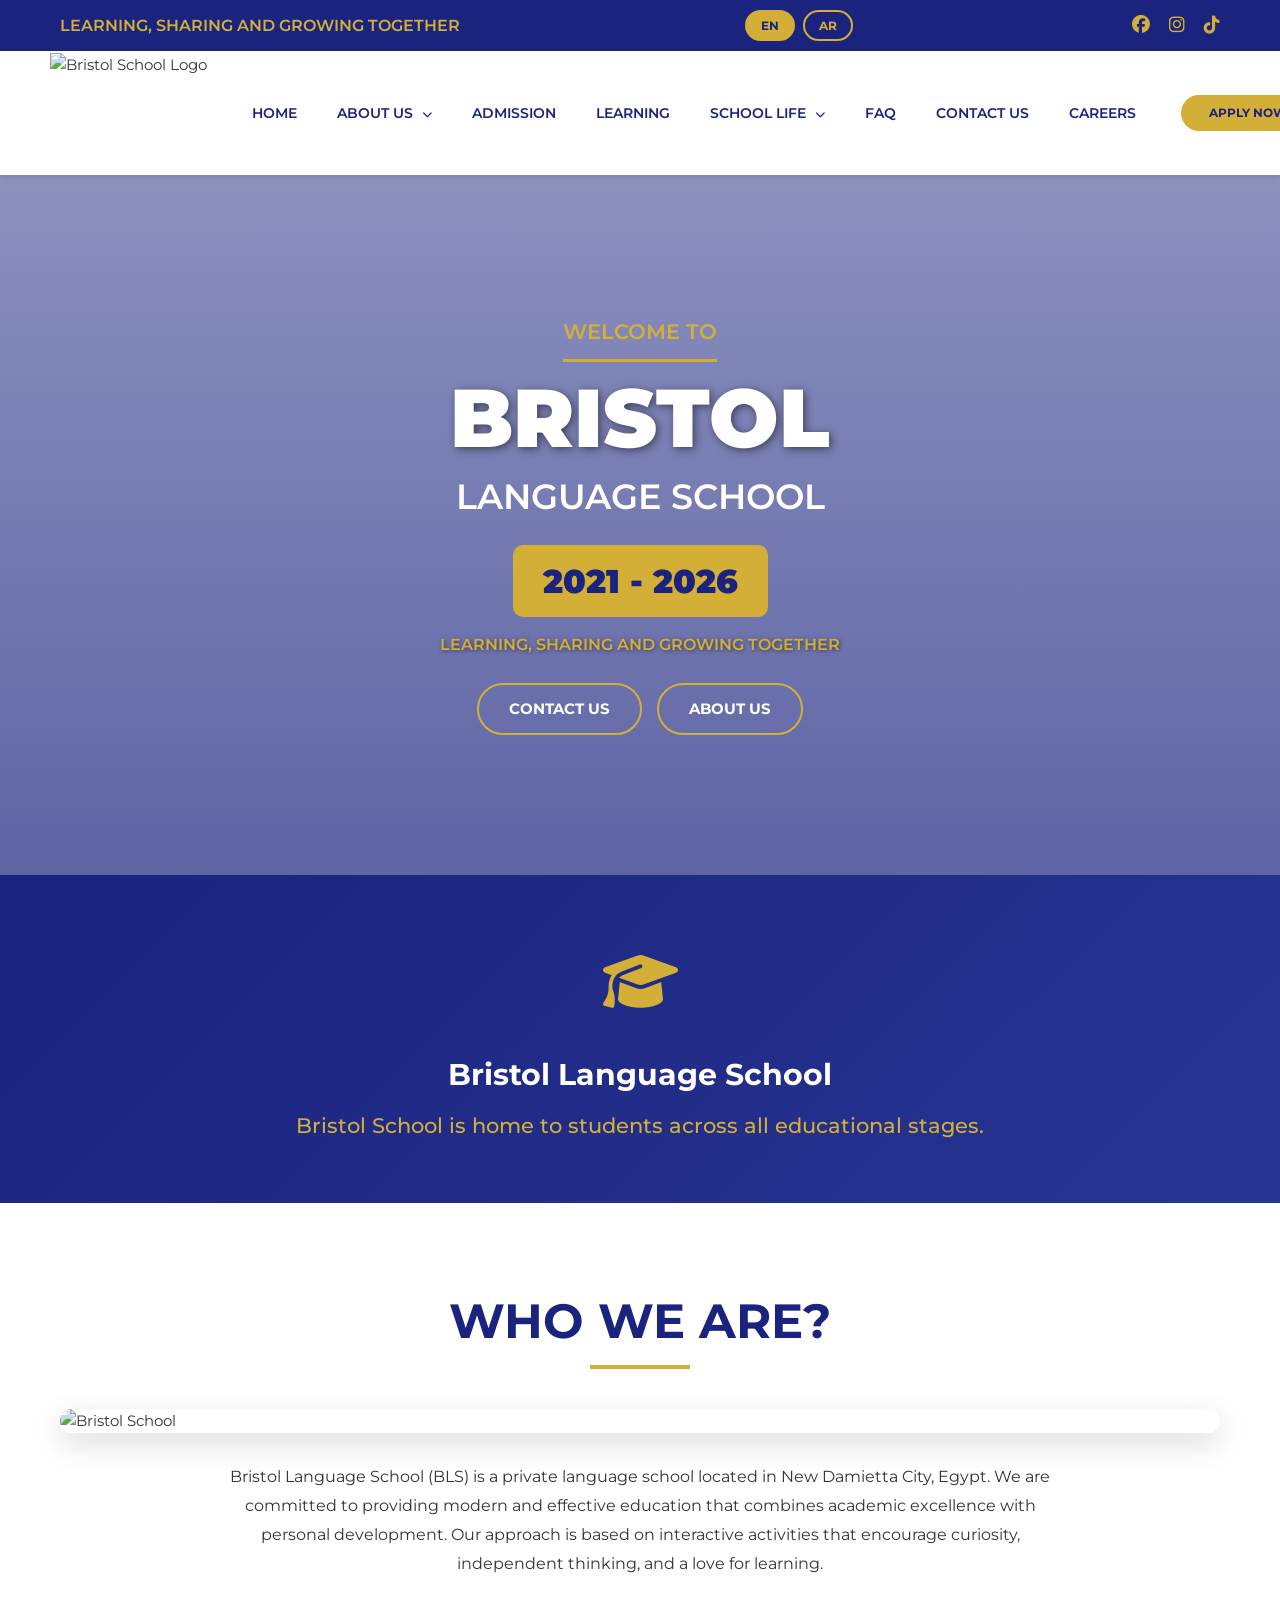
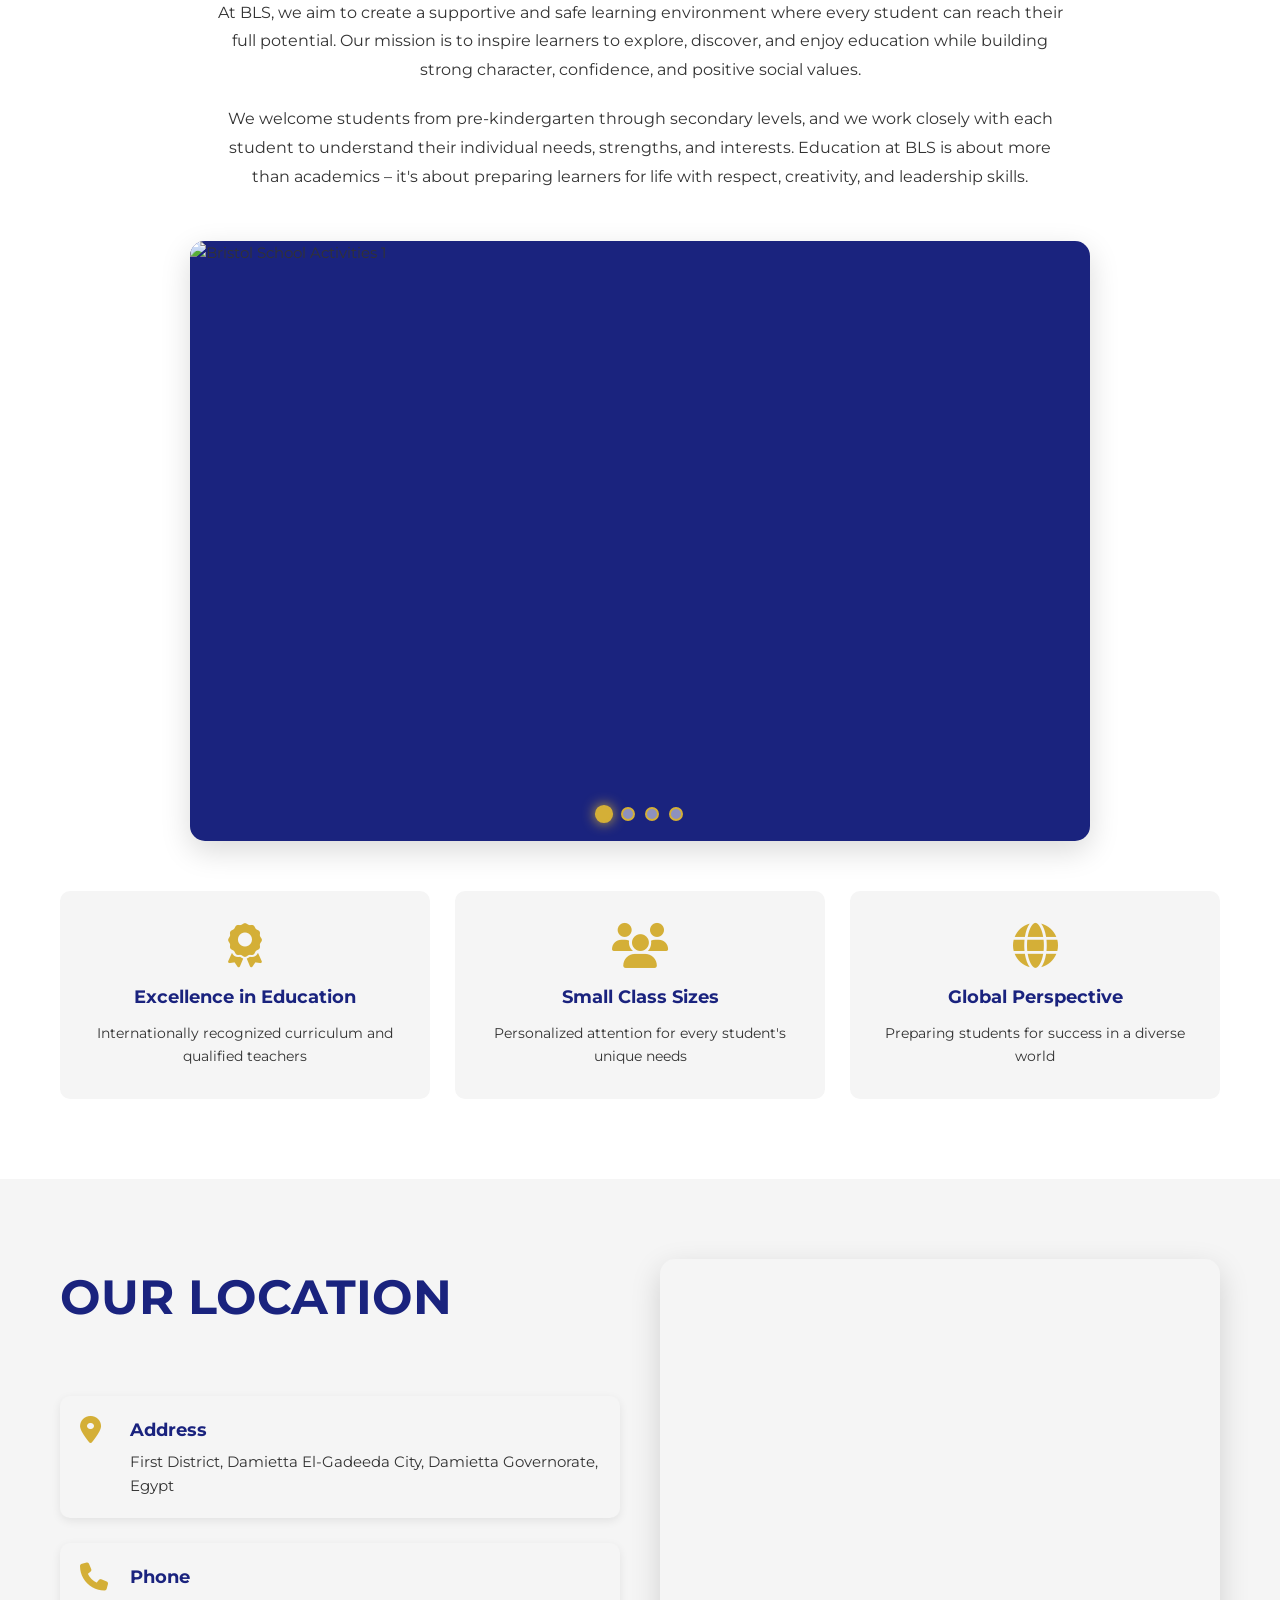
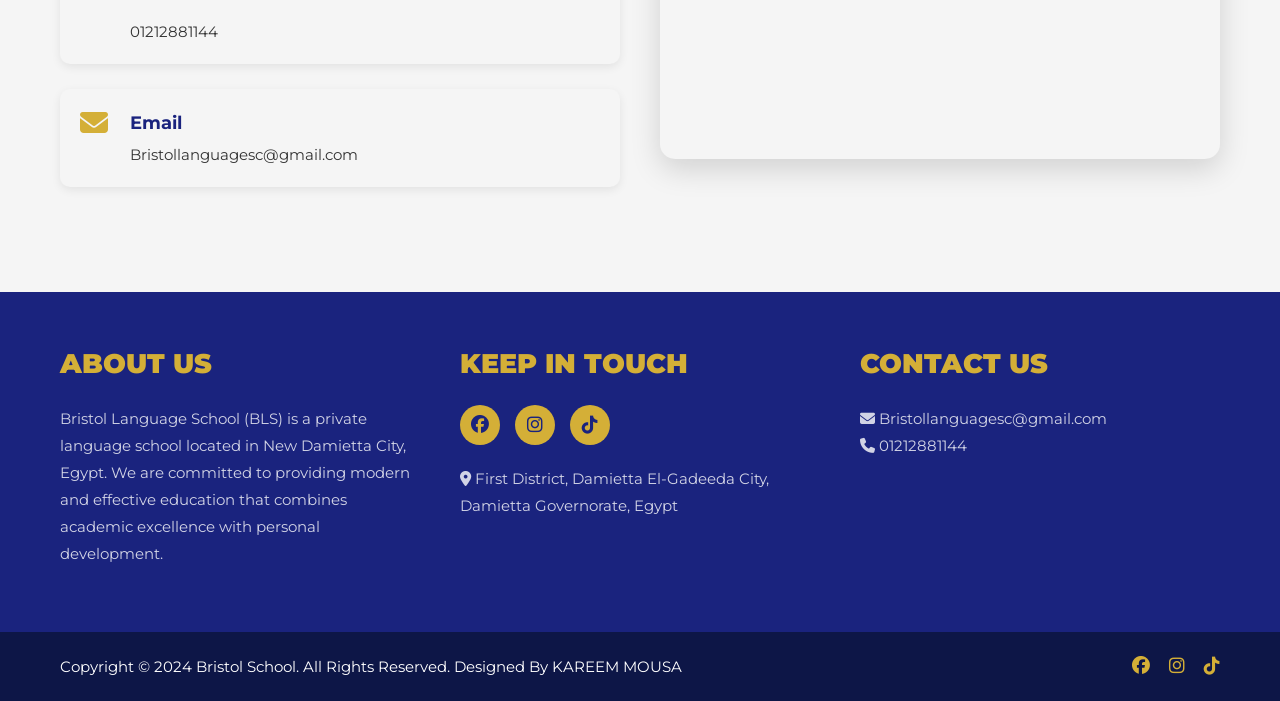
==== index.html @ 505b1758 "Add files via upload" ====
<!DOCTYPE html>
<html lang="en">
<head>
    <link rel="stylesheet" href="rtl_styles.css">
    <meta charset="UTF-8">
    <meta name="viewport" content="width=device-width, initial-scale=1.0">
    <title>Bristol Language School</title>
    <link rel="icon" type="image/png" href="MY DATA/craiyon_045154_image.png">
    <link rel="preconnect" href="https://fonts.googleapis.com">
    <link href="https://fonts.googleapis.com/css2?family=Montserrat:wght@400;600;700;900&display=swap" rel="stylesheet">
    <link rel="stylesheet" href="https://cdnjs.cloudflare.com/ajax/libs/font-awesome/6.4.0/css/all.min.css">
    <link rel="stylesheet" href="style.css">
</head>
<body>

<div class="top-bar">
    <div class="container">
        <div class="slogan" data-translate="topBar.slogan">Learning, Sharing and Growing Together</div>
        <div class="lang-switcher">
            <button class="lang-btn active" data-lang="en">EN</button>
            <button class="lang-btn" data-lang="ar">AR</button>
        </div>
        <div class="social-links">
            <a href="https://www.facebook.com/share/1DAwFXqKfG/?mibextid=wwXIfr" target="_blank"><i class="fab fa-facebook"></i></a>
            <a href="#" target="_blank"><i class="fab fa-instagram"></i></a>
            <a href="https://www.tiktok.com/@bristol.schools?is_from_webapp=1&sender_device=pc" target="_blank"><i class="fab fa-tiktok"></i></a>
        </div>
    </div>
</div>

<header class="header">
    <div class="container">
        <div class="logo">
            <img src="MY DATA/craiyon_045154_image.png" alt="Bristol School Logo">
        </div>
        <nav class="main-menu">
            <ul>
                <li><a href="index.html" data-translate="nav.home">Home</a></li>
                <li class="dropdown">
                    <a href="about.html"><span data-translate="nav.about">About Us</span> <i class="fas fa-chevron-down"></i></a>
                    <ul class="dropdown-menu">
                        <li><a href="about.html#who-we-are" data-translate="nav.whoWeAre">Who We Are</a></li>
                        <li><a href="about.html" data-translate="nav.moreAbout">More About</a></li>
                    </ul>
                </li>
                <li><a href="admission.html" data-translate="nav.admission">Admission</a></li>
                <li><a href="learning.html" data-translate="nav.learning">Learning</a></li>
                <li class="dropdown">
                    <a href="#"><span data-translate="nav.schoolLife">School Life</span> <i class="fas fa-chevron-down"></i></a>
                    <ul class="dropdown-menu">
                        <li><a href="gallery.html" data-translate="nav.gallery">Gallery</a></li>
                    </ul>
                </li>
                <li><a href="faq.html" data-translate="nav.faq">FAQ</a></li>
                <li><a href="contact.html" data-translate="nav.contact">Contact Us</a></li>
                <li><a href="careers.html" data-translate="nav.careers">Careers</a></li>
            </ul>
            <a href="admission.html" class="btn-apply mobile-only" data-translate="nav.applyNow">APPLY NOW</a>
        </nav>
        <a href="admission.html" class="btn-apply desktop-only" data-translate="nav.applyNow">APPLY NOW</a>
        <button class="mobile-menu-toggle">
            <i class="fas fa-bars"></i>
        </button>
    </div>
</header>

<section class="hero-slider">
    <div class="slide active video-slide">
        <video id="heroVideo" muted loop playsinline class="hero-video" poster="MY DATA/slide 1.jpg">
            <source src="MY DATA/BLS PROMO.mp4" type="video/mp4">
        </video>
        <div class="video-overlay"></div>
        <div class="slide-content">
            <div class="center-text">
                <h2 data-translate="hero.welcomeTo">WELCOME TO</h2>
                <h1 data-translate="hero.bristol">BRISTOL</h1>
                <h3 data-translate="hero.languageSchool">LANGUAGE SCHOOL</h3>
                <p class="year" data-translate="hero.year">2021 - 2026</p>
                <p class="subtitle" data-translate="hero.subtitle">LEARNING, SHARING AND GROWING TOGETHER</p>
                <div class="slide-buttons">
                    <a href="contact.html" class="btn-secondary" data-translate="hero.contactUs">CONTACT US</a>
                    <a href="about.html" class="btn-secondary" data-translate="hero.aboutUs">ABOUT US</a>
                </div>
            </div>
        </div>
    </div>
</section>

<section class="about-intro scroll-animate">
    <div class="container">
        <div class="icon scroll-animate" data-delay="0.1">
            <i class="fas fa-graduation-cap"></i>
        </div>
        <h2 class="scroll-animate" data-delay="0.2" data-translate="aboutIntro.title">Bristol Language School</h2>
        <h4 class="scroll-animate" data-delay="0.3" data-translate="aboutIntro.subtitle">Bristol School is home to students across all educational stages.</h4>
    </div>
</section>

<section id="who-we-are" class="info-section" style="scroll-margin-top: 100px;">
    <div class="container">
        <h2 class="section-title scroll-animate" data-translate="whoWeAre.title">WHO WE ARE?</h2>
        
        <div class="who-static-image scroll-animate" data-delay="0.1">
            <img src="MY DATA/Screenshot 2026-01-17 063810.png" alt="Bristol School">
        </div>
        
        <div class="who-content scroll-animate" data-delay="0.2">
            <p class="scroll-animate" data-delay="0.3" data-translate="whoWeAre.paragraph1">
                Bristol Language School (BLS) is a private language school located in New Damietta City, Egypt. We are committed to providing modern and effective education that combines academic excellence with personal development. Our approach is based on interactive activities that encourage curiosity, independent thinking, and a love for learning.
            </p>
            
            <p class="scroll-animate" data-delay="0.4" data-translate="whoWeAre.paragraph2">
                At BLS, we aim to create a supportive and safe learning environment where every student can reach their full potential. Our mission is to inspire learners to explore, discover, and enjoy education while building strong character, confidence, and positive social values.
            </p>
            
            <p class="scroll-animate" data-delay="0.5" data-translate="whoWeAre.paragraph3">
                We welcome students from pre-kindergarten through secondary levels, and we work closely with each student to understand their individual needs, strengths, and interests. Education at BLS is about more than academics – it's about preparing learners for life with respect, creativity, and leadership skills.
            </p>
        </div>
        
        <div class="who-slider scroll-animate" data-delay="0.6">
            <div class="who-slider-wrapper">
                <div class="who-slide active">
                    <img src="MY DATA/slide 1.jpg" alt="Bristol School Activities 1">
                </div>
                <div class="who-slide">
                    <img src="MY DATA/slide 2.jpg" alt="Bristol School Activities 2">
                </div>
                <div class="who-slide">
                    <img src="MY DATA/slide 3.jpg" alt="Bristol School Activities 3">
                </div>
                <div class="who-slide">
                    <img src="MY DATA/slide 4.jpg" alt="Bristol School Activities 4">
                </div>
            </div>
            
            <div class="who-slider-dots">
                <span class="who-dot active"></span>
                <span class="who-dot"></span>
                <span class="who-dot"></span>
                <span class="who-dot"></span>
            </div>
        </div>
        
        <div class="who-features scroll-animate" data-delay="0.7">
            <div class="feature-item">
                <i class="fas fa-award"></i>
                <h4 data-translate="whoWeAre.feature1Title">Excellence in Education</h4>
                <p data-translate="whoWeAre.feature1Text">Internationally recognized curriculum and qualified teachers</p>
            </div>
            
            <div class="feature-item">
                <i class="fas fa-users"></i>
                <h4 data-translate="whoWeAre.feature2Title">Small Class Sizes</h4>
                <p data-translate="whoWeAre.feature2Text">Personalized attention for every student's unique needs</p>
            </div>
            
            <div class="feature-item">
                <i class="fas fa-globe"></i>
                <h4 data-translate="whoWeAre.feature3Title">Global Perspective</h4>
                <p data-translate="whoWeAre.feature3Text">Preparing students for success in a diverse world</p>
            </div>
        </div>
    </div>
</section>

<section id="location" class="info-section location-section">
    <div class="container">
        <div class="info-content reverse">
            <div class="info-text scroll-animate">
                <h2 data-translate="location.title">OUR LOCATION</h2>
                <div class="location-details scroll-animate" data-delay="0.2">
                    <div class="location-item">
                        <i class="fas fa-map-marker-alt"></i>
                        <div>
                            <h4 data-translate="location.addressTitle">Address</h4>
                            <p data-translate="location.address">First District, Damietta El-Gadeeda City, Damietta Governorate, Egypt</p>
                        </div>
                    </div>
                    <div class="location-item scroll-animate" data-delay="0.3">
                        <i class="fas fa-phone"></i>
                        <div>
                            <h4 data-translate="location.phoneTitle">Phone</h4>
                            <p><br><span data-translate="location.phone">01212881144</span></p>
                        </div>
                    </div>
                    <div class="location-item scroll-animate" data-delay="0.4">
                        <i class="fas fa-envelope"></i>
                        <div>
                            <h4 data-translate="location.emailTitle">Email</h4>
                            <p data-translate="location.email">Bristollanguagesc@gmail.com</p>
                        </div>
                    </div>
                </div>
            </div>
            <div class="map-container scroll-animate" data-delay="0.2">
                <iframe 
                    src="https://www.google.com/maps/embed?pb=!1m18!1m12!1m3!1d1653.7174971897933!2d31.67949469606075!3d31.432024218041263!2m3!1f0!2f0!3f0!3m2!1i1024!2i768!4f13.1!3m3!1m2!1s0x14f9e3a1984d339f%3A0x6a761fa4770bb7f7!2z2KfZhNit2Ykg2KfZhNin2YjZhCwgRGFtaWV0dGEgRWwtR2FkZWVkYSBDaXR5LCBEYW1pZXR0YSBHb3Zlcm5vcmF0ZQ!5e0!3m2!1sen!2seg!4v1768697957029!5m2!1sen!2seg"
                    width="100%" 
                    height="100%" 
                    style="border:0;" 
                    allowfullscreen="" 
                    loading="lazy" 
                    referrerpolicy="no-referrer-when-downgrade">
                </iframe>
            </div>
        </div>
    </div>
</section>

<footer class="footer scroll-animate">
    <div class="footer-widgets">
        <div class="container">
            <div class="footer-col">
                <h4 data-translate="footer.aboutTitle">ABOUT US</h4>
                <p data-translate="footer.aboutText">Bristol Language School (BLS) is a private language school located in New Damietta City, Egypt. We are committed to providing modern and effective education that combines academic excellence with personal development.</p>
            </div>
            
            <div class="footer-col scroll-animate" data-delay="0.2">
                <h4 data-translate="footer.keepInTouch">KEEP IN TOUCH</h4>
                <div class="social-icons">
                    <a href="https://www.facebook.com/share/1DAwFXqKfG/?mibextid=wwXIfr"><i class="fab fa-facebook"></i></a>
                    <a href="#"><i class="fab fa-instagram"></i></a>
                    <a href="https://www.tiktok.com/@bristol.schools?is_from_webapp=1&sender_device=pc"><i class="fab fa-tiktok"></i></a>
                </div>
                <p class="address">
                    <i class="fas fa-map-marker-alt"></i>
                    First District, Damietta El-Gadeeda City, Damietta Governorate, Egypt
                </p>
            </div>
            
            <div class="footer-col scroll-animate" data-delay="0.3">
                <h4 data-translate="footer.contactTitle">CONTACT US</h4>
                <p>
                    <i class="fas fa-envelope"></i> Bristollanguagesc@gmail.com<br>
                    <i class="fas fa-phone"></i> 01212881144
                </p>
            </div>
        </div>
    </div>
    
    <div class="footer-bottom">
        <div class="container">
            <p data-translate="footer.copyright">Copyright © 2024 Bristol School. All Rights Reserved. Designed By KAREEM MOUSA</p>
            <div class="footer-social">
                <a href="https://www.facebook.com/share/1DAwFXqKfG/?mibextid=wwXIfr"><i class="fab fa-facebook"></i></a>
                <a href="#"><i class="fab fa-instagram"></i></a>
                <a href="https://www.tiktok.com/@bristol.schools?is_from_webapp=1&sender_device=pc"><i class="fab fa-tiktok"></i></a>
            </div>
        </div>
    </div>
</footer>

<a href="#" class="back-to-top">
    <i class="fas fa-chevron-up"></i>
</a>

<div class="menu-overlay"></div>

<script src="script.js"></script>
<script src="translations_file.js"></script>
<script src="language_switcher.js"></script>
</body>
</html>
---- rtl_styles.css ----
/* rtl-styles.css - دعم اللغة العربية (RTL) */

/* ====================================
   Language Switcher Button
   ==================================== */
.lang-switcher {
    display: flex;
    gap: 8px;
    align-items: center;
    margin-left: 20px;
}

.lang-btn {
    background-color: transparent;
    border: 2px solid var(--secondary-color);
    color: var(--secondary-color);
    padding: 6px 14px;
    border-radius: 20px;
    font-weight: 700;
    font-size: 12px;
    cursor: pointer;
    transition: all 0.3s;
    text-transform: uppercase;
    font-family: var(--main-font);
}

.lang-btn:hover {
    background-color: var(--secondary-color);
    color: var(--primary-color);
}

.lang-btn.active {
    background-color: var(--secondary-color);
    color: var(--primary-color);
}

/* ====================================
   RTL General Styles
   ==================================== */
body.rtl {
    direction: rtl;
    text-align: right;
}

/* RTL - Hero Section */
body.rtl .hero-slider .center-text {
    text-align: center;
}

body.rtl .hero-slider h1,
body.rtl .hero-slider h2,
body.rtl .hero-slider h3 {
    text-align: center;
}

body.rtl .hero-slider .subtitle,
body.rtl .hero-slider .year {
    text-align: center;
}

/* RTL - Page Headers */
body.rtl .page-header {
    text-align: center;
}

body.rtl .page-header h1,
body.rtl .page-header p {
    text-align: center;
}

/* RTL - Intro Sections */
body.rtl .intro-section {
    text-align: center;
}

body.rtl .intro-text {
    text-align: center;
}

/* RTL - Header & Navigation */
body.rtl .header .container {
    flex-direction: row-reverse;
}

/* القائمة تبدأ من اليمين بدون عكس الترتيب */
body.rtl .main-menu ul,
body.rtl .nav-menu,
body.rtl ul.nav-menu,
body.rtl .main-menu > ul {
    /* إلغاء العكس - القائمة تبقى بنفس الترتيب */
    flex-direction: row;
}

body.rtl .main-menu {
    direction: rtl;
    /* محاذاة النص لليمين */
    text-align: right;
}

body.rtl .social-links a {
    margin-left: 0;
    margin-right: 15px;
}

body.rtl .dropdown-menu {
    left: auto;
    right: 0;
}

body.rtl .dropdown-menu a {
    text-align: right;
    padding-right: 20px;
    padding-left: 12px;
}

body.rtl .dropdown-menu a:hover {
    padding-right: 25px;
    padding-left: 12px;
}

body.rtl .dropdown > a i {
    margin-left: 5px;
    margin-right: 0;
}

body.rtl .lang-switcher {
    margin-left: 0;
    margin-right: 20px;
}

/* RTL - Top Bar */
body.rtl .top-bar .container {
    flex-direction: row-reverse;
}

/* ترتيب عناصر Top Bar في العربي */
body.rtl .top-bar .social-links {
    order: 1;
}

body.rtl .top-bar .slogan {
    order: 2;
}

body.rtl .top-bar .lang-switcher {
    order: 3;
}

/* RTL - Footer */
body.rtl .footer-widgets .container {
    direction: rtl;
}

body.rtl .footer-col {
    text-align: right;
}

body.rtl .footer-col h4 {
    text-align: right;
}

body.rtl .footer-col p {
    text-align: right;
}

body.rtl .footer-col .address {
    text-align: right;
}

body.rtl .footer-col p i {
    margin-right: 0;
    margin-left: 10px;
}

body.rtl .address i {
    margin-right: 0;
    margin-left: 8px;
}

body.rtl .footer-bottom .container {
    flex-direction: row-reverse;
}

body.rtl .footer-bottom p {
    text-align: right;
}

body.rtl .footer-social a {
    margin-left: 0;
    margin-right: 15px;
}

body.rtl .social-icons {
    flex-direction: row-reverse;
    justify-content: flex-end;
}

/* RTL - Info Sections */
body.rtl .info-content {
    text-align: right;
}

body.rtl .info-text {
    text-align: right;
}

body.rtl .info-text h2 {
    text-align: right;
}

body.rtl .location-details {
    text-align: right;
}

body.rtl .location-item {
    /* الأيقونة على اليمين والنص على الشمال */
    flex-direction: row;
    text-align: right;
}

body.rtl .location-item div {
    text-align: right;
}

body.rtl .location-item h4 {
    text-align: right;
}

body.rtl .location-item p {
    text-align: right;
}

body.rtl .location-item i {
    /* الأيقونة على اليمين */
    margin-right: 0;
    margin-left: 20px;
    order: 2;
}

body.rtl .location-item > div {
    order: 1;
    flex: 1;
}

body.rtl .location-item:hover {
    transform: translateX(-10px);
}

body.rtl .content-box:hover {
    transform: translateX(-10px);
}

body.rtl .content-box {
    border-left: none;
    border-right: 5px solid var(--secondary-color);
}

body.rtl .info-box {
    border-left: none;
    border-right: 4px solid var(--secondary-color);
    text-align: right;
}

/* RTL - Feature Items */
body.rtl .feature-item {
    text-align: center;
}

body.rtl .who-features {
    text-align: center;
}

body.rtl .who-content {
    text-align: right;
}

body.rtl .who-content p {
    text-align: right;
}

body.rtl .about-intro {
    text-align: center;
}

body.rtl .section-title {
    text-align: center;
}

body.rtl .method-item {
    flex-direction: row-reverse;
    text-align: right;
    border-left: none;
    border-right: 4px solid var(--secondary-color);
}

body.rtl .method-item:hover {
    transform: translateX(-10px);
}

/* RTL - Value Items */
body.rtl .value-item {
    text-align: center;
}

/* RTL - Forms */
body.rtl .form-group {
    text-align: right;
}

body.rtl .form-group label {
    text-align: right;
}

body.rtl .form-group input,
body.rtl .form-group textarea,
body.rtl .form-group select {
    text-align: right;
    direction: rtl;
}

body.rtl .form-group label .required {
    margin-left: 0;
    margin-right: 3px;
}

/* RTL - Buttons */
body.rtl .slide-buttons {
    flex-direction: row-reverse;
    justify-content: center;
}

body.rtl .cta-buttons {
    flex-direction: row-reverse;
    justify-content: center;
}

body.rtl .btn i {
    margin-left: 0;
    margin-right: 10px;
}

body.rtl .btn-cta i,
body.rtl .btn-secondary i,
body.rtl .submit-btn i {
    margin-left: 0;
    margin-right: 10px;
}

body.rtl .btn-apply {
    text-align: center;
}

body.rtl .buttons-container {
    flex-direction: row-reverse;
    justify-content: center;
}

/* RTL - Gallery & Images */
body.rtl .gallery-categories {
    flex-direction: row-reverse;
    justify-content: center;
}

body.rtl .category-btn {
    text-align: center;
}

body.rtl .gallery-item {
    text-align: center;
}

body.rtl .faq-categories {
    flex-direction: row-reverse;
    justify-content: center;
}

body.rtl .category-tab {
    text-align: center;
}

/* RTL - Assessment List */
body.rtl .assessment-list li {
    flex-direction: row-reverse;
    text-align: right;
}

body.rtl .assessment-list li:hover {
    transform: translateX(-10px);
}

/* RTL - Info Card */
body.rtl .info-card {
    /* الأيقونة على اليمين والنص على الشمال */
    flex-direction: row;
    text-align: right;
}

body.rtl .info-card .info-icon {
    order: 2;
    margin-left: 20px;
    margin-right: 0;
}

body.rtl .info-card .info-content {
    order: 1;
    flex: 1;
}

body.rtl .info-card:hover {
    transform: translateX(-10px);
}

/* RTL - Subject Cards */
body.rtl .subject-card {
    text-align: center;
}

/* RTL - Stage Cards */
body.rtl .stage-card {
    text-align: center;
}

/* RTL - Position Cards */
body.rtl .position-card {
    text-align: center;
}

body.rtl .position-card .requirements li::before {
    margin-left: 5px;
    margin-right: 0;
}

/* RTL - FAQ Items */
body.rtl .faq-question {
    flex-direction: row-reverse;
}

body.rtl .faq-question h3 {
    text-align: right;
}

body.rtl .faq-icon {
    margin-right: 0;
    margin-left: auto;
}

body.rtl .faq-answer-content {
    text-align: right;
}

body.rtl .faq-answer-content p {
    text-align: right;
}

body.rtl .faq-answer-content ul {
    margin-left: 0;
    margin-right: 20px;
}

body.rtl .faq-answer-content ul li {
    text-align: right;
}

body.rtl .faq-cta {
    text-align: center;
}

body.rtl .faq-cta h2,
body.rtl .faq-cta p {
    text-align: center;
}

/* RTL - Back Buttons */
body.rtl .back-to-top {
    right: auto;
    left: 30px;
}

body.rtl .back-to-home {
    right: auto;
    left: 90px;
}

/* RTL - File Upload */
body.rtl .file-upload-label {
    flex-direction: row-reverse;
}

/* RTL - Checkbox */
body.rtl .checkbox-group {
    flex-direction: row-reverse;
    text-align: right;
}

/* RTL - Thank You Pages */
body.rtl .info-box ul,
body.rtl .info-box li {
    text-align: right;
    direction: rtl;
}

body.rtl .info-box li {
    flex-direction: row-reverse;
}

body.rtl .info-box h3 {
    flex-direction: row-reverse;
    justify-content: flex-start;
}

body.rtl .info-box h3 i {
    margin-right: 0;
    margin-left: 8px;
}

body.rtl .info-box li i {
    margin-right: 0;
    margin-left: 10px;
}

body.rtl .highlight-box p {
    flex-direction: row-reverse;
}

body.rtl .thank-you-container {
    text-align: center;
}

body.rtl .thank-you-container h1,
body.rtl .thank-you-container .subtitle {
    text-align: center;
}

body.rtl .thank-you-container p {
    text-align: center;
}

/* RTL - Location Section Grid */
body.rtl .location-section .info-content {
    direction: rtl;
    /* عكس ترتيب الـ grid - الخريطة تيجي الأول (يمين) والنص يجي تاني (شمال) */
}

body.rtl .location-section .info-text {
    order: 2;
}

body.rtl .location-section .map-container {
    order: 1;
}

/* RTL - Mobile Menu */
@media (max-width: 1024px) {
    body.rtl .main-menu {
        left: auto;
        right: -100%;
        box-shadow: -2px 0 10px rgba(0,0,0,0.3);
    }
    
    body.rtl .main-menu.active {
        left: auto;
        right: 0;
    }
    
    body.rtl .nav-menu,
    body.rtl .main-menu ul,
    body.rtl .main-menu > ul {
        flex-direction: column;
        display: flex !important;
        width: 100%;
    }
    
    body.rtl .main-menu li {
        width: 100%;
    }
    
    body.rtl .main-menu a {
        text-align: right;
        padding-right: 20px;
        padding-left: 15px;
    }
    
    body.rtl .dropdown-menu {
        text-align: right;
    }
    
    body.rtl .dropdown-menu a {
        padding-right: 40px;
        padding-left: 20px;
        text-align: right;
    }
    
    body.rtl .mobile-menu-toggle {
        order: -1;
    }
    
    body.rtl .logo {
        order: 1;
    }
    
    body.rtl .btn-apply {
        order: 0;
    }
    
    /* إصلاح ترتيب النص والأيقونة في الـ dropdown */
    body.rtl .dropdown > a {
        display: flex;
        justify-content: space-between;
        align-items: center;
        flex-direction: row-reverse;
        text-align: right;
    }
    
    body.rtl .dropdown > a span {
        flex: 1;
        text-align: right;
    }
    
    body.rtl .dropdown > a i {
        margin-left: 0;
        margin-right: 10px;
        flex-shrink: 0;
    }
    
    /* Apply Now button في الموبايل */
    body.rtl .btn-apply.mobile-only {
        text-align: center;
        margin: 20px;
    }
}

/* RTL - Mobile Specific */
@media (max-width: 768px) {
    body.rtl .back-to-top {
        left: 20px;
        right: auto;
    }
    
    body.rtl .back-to-home {
        left: 75px;
        right: auto;
    }
    
    body.rtl .social-links {
        flex-direction: row-reverse;
    }
    
    body.rtl .footer-bottom .container {
        flex-direction: column;
        text-align: center;
    }
    
    body.rtl .footer-bottom p {
        text-align: center;
    }
    
    body.rtl .footer-social {
        justify-content: center;
    }
    
    body.rtl .footer-col {
        text-align: center;
    }
    
    body.rtl .footer-col h4,
    body.rtl .footer-col p {
        text-align: center;
    }
    
    body.rtl .social-icons {
        justify-content: center;
    }
}

/* ====================================
   RTL - Form Placeholders & Inputs
   ==================================== */
body.rtl input::placeholder,
body.rtl textarea::placeholder,
body.rtl select::placeholder {
    text-align: right;
}

/* RTL - Better Touch Targets for Mobile */
@media (max-width: 768px) {
    body.rtl .btn,
    body.rtl .lang-btn,
    body.rtl button {
        min-height: 44px;
        min-width: 44px;
    }
}
---- style.css ----
/* ====================================
   CSS Variables
   ==================================== */
:root {
    --primary-color: #1a237e;
    --secondary-color: #d4af37;
    --text-color: #333333;
    --light-gray: #f5f5f5;
    --dark-gray: #262626;
    --white: #ffffff;
    --main-font: 'Montserrat', Arial, sans-serif;
}

/* ====================================
   Reset & Base
   ==================================== */
* {
    margin: 0;
    padding: 0;
    box-sizing: border-box;
}

body {
    font-family: var(--main-font);
    color: var(--text-color);
    line-height: 1.6;
    font-size: 15px;
}

.container {
    max-width: 1200px;
    margin: 0 auto;
    padding: 0 20px;
}

img {
    max-width: 100%;
    height: auto;
}

a {
    text-decoration: none;
    color: inherit;
    transition: all 0.3s ease;
}

/* ====================================
   Top Bar
   ==================================== */
.top-bar {
    background-color: var(--primary-color);
    color: var(--white);
    padding: 10px 0;
}

.top-bar .container {
    display: flex;
    justify-content: space-between;
    align-items: center;
}

.slogan {
    font-size: 16px;
    text-transform: uppercase;
    font-weight: 600;
    color: var(--secondary-color);
}

.social-links a {
    color: var(--secondary-color);
    margin-left: 15px;
    font-size: 18px;
}

.social-links a:hover {
    color: var(--white);
}

/* ====================================
   Header
   ==================================== */
.header {
    background-color: var(--white);
    box-shadow: 0 2px 5px rgba(0,0,0,0.1);
    position: sticky;
    top: 0;
    z-index: 1000;
}

.header .container {
    display: flex;
    justify-content: space-between;
    align-items: center;
    padding: 2px 10px;
    gap: 40px;
}

.logo {
    flex-shrink: 0;
    display: flex;
    align-items: center;
}

.logo img {
    height: 120px;
    width: auto;
    object-fit: contain;
    transition: transform 0.3s ease;
}

.logo img:hover {
    transform: scale(1.05);
}

/* Main Menu */
.main-menu {
    flex: 1;
    display: flex;
    justify-content: center;
}

.main-menu ul {
    display: flex;
    list-style: none;
    gap: 30px;
    margin: 0;
    padding: 0;
    align-items: center;
}

.main-menu li {
    margin: 0;
    padding: 0;
}

.main-menu a {
    text-transform: uppercase;
    font-weight: 600;
    font-size: 14px;
    padding: 10px 5px;
    position: relative;
    color: var(--primary-color);
    white-space: nowrap;
    display: inline-block;
}

.main-menu a:hover,
.main-menu a.active {
    color: var(--secondary-color);
}

.main-menu a::after {
    content: '';
    position: absolute;
    bottom: 5px;
    left: 0;
    width: 0;
    height: 2px;
    background-color: var(--secondary-color);
    transition: width 0.3s ease;
}

.main-menu a:hover::after,
.main-menu a.active::after {
    width: 100%;
}

/* Dropdown Menu */
.dropdown {
    position: relative;
}

.dropdown > a i {
    font-size: 10px;
    margin-left: 5px;
    transition: transform 0.3s ease;
}

.dropdown:hover > a i {
    transform: rotate(180deg);
}

.dropdown-menu {
    position: absolute;
    top: 100%;
    left: 0;
    background-color: var(--white);
    box-shadow: 0 5px 15px rgba(0,0,0,0.15);
    border-radius: 8px;
    min-width: 180px;
    opacity: 0;
    visibility: hidden;
    transform: translateY(-10px);
    transition: all 0.3s ease;
    list-style: none;
    padding: 10px 0;
    margin: 0;
    z-index: 100;
}

.dropdown:hover .dropdown-menu {
    opacity: 1;
    visibility: visible;
    transform: translateY(0);
}

.dropdown-menu li {
    margin: 0;
}

.dropdown-menu a {
    display: block;
    padding: 12px 20px;
    color: var(--primary-color);
    font-size: 13px;
    text-transform: uppercase;
    font-weight: 600;
    transition: all 0.3s ease;
}

.dropdown-menu a::after {
    display: none;
}

.dropdown-menu a:hover {
    background-color: var(--secondary-color);
    color: var(--primary-color);
    padding-left: 25px;
}

/* Apply Button */
.btn-apply {
    background-color: var(--secondary-color);
    color: var(--primary-color);
    padding: 12px 28px;
    border-radius: 200px;
    font-weight: 700;
    font-size: 12px;
    text-transform: uppercase;
    white-space: nowrap;
    flex-shrink: 0;
    display: inline-block;
    line-height: 1;
}

.btn-apply:hover {
    background-color: var(--primary-color);
    color: var(--secondary-color);
    border: 2px solid var(--secondary-color);
    padding: 10px 26px;
}

.btn-apply.mobile-only {
    display: none;
}

.btn-apply.desktop-only {
    display: inline-block;
}

/* Mobile Menu Toggle */
.mobile-menu-toggle {
    display: none;
    background: none;
    border: none;
    font-size: 24px;
    color: var(--primary-color);
    cursor: pointer;
    flex-shrink: 0;
}

/* Menu Overlay */
.menu-overlay {
    position: fixed;
    inset: 0;
    background: rgba(0,0,0,0.5);
    z-index: 998;
    opacity: 0;
    visibility: hidden;
    transition: all 0.3s;
}

.menu-overlay.active {
    opacity: 1;
    visibility: visible;
}

/* ====================================
   Hero Slider with Video
   ==================================== */
.hero-slider {
    position: relative;
    height: 700px;
    overflow: hidden;
}

.slide {
    position: absolute;
    width: 100%;
    height: 100%;
    opacity: 0;
    transition: opacity 1s ease;
}

.slide.active {
    opacity: 1;
}

.slide img {
    width: 100%;
    height: 100%;
    object-fit: cover;
}

.hero-video {
    position: absolute;
    top: 0;
    left: 0;
    width: 100%;
    height: 100%;
    object-fit: cover;
}

.video-overlay {
    position: absolute;
    top: 0;
    left: 0;
    width: 100%;
    height: 100%;
    background: linear-gradient(to bottom, rgba(26, 35, 126, 0.5), rgba(26, 35, 126, 0.7));
}

.slide-content {
    position: absolute;
    top: 50%;
    left: 50%;
    transform: translate(-50%, -50%);
    text-align: center;
    color: var(--white);
    width: 95%;
    max-width: 900px;
}

.center-text h2 {
    font-size: 21px;
    font-weight: 600;
    text-transform: uppercase;
    border-bottom: 3px solid var(--secondary-color);
    display: inline-block;
    padding-bottom: 10px;
    margin-bottom: 15px;
    color: var(--secondary-color);
}

.center-text h1 {
    font-size: 82px;
    font-weight: 900;
    line-height: 1;
    margin-bottom: 10px;
    text-shadow: 2px 2px 8px rgba(0,0,0,0.5);
    color: var(--white);
}

.center-text h3 {
    font-size: 35px;
    font-weight: 600;
    margin-bottom: 20px;
    color: var(--white);
}

.center-text .year {
    font-size: 33px;
    font-weight: 900;
    color: var(--primary-color);
    background-color: var(--secondary-color);
    display: inline-block;
    padding: 10px 30px;
    margin-bottom: 15px;
    border-radius: 10px;
}

.center-text .subtitle {
    font-size: 16px;
    font-weight: 600;
    margin-bottom: 25px;
    text-shadow: 1px 1px 4px rgba(0,0,0,0.5);
    color: var(--secondary-color);
}

.slide-buttons {
    display: flex;
    gap: 15px;
    justify-content: center;
    flex-wrap: wrap;
}

.btn-secondary {
    background-color: transparent;
    color: var(--white);
    border: 2px solid var(--secondary-color);
    padding: 12px 30px;
    border-radius: 50px;
    font-weight: 700;
    text-transform: uppercase;
    display: inline-flex;
    align-items: center;
    gap: 10px;
}

.btn-secondary:hover {
    background-color: var(--secondary-color);
    color: var(--primary-color);
    border-color: var(--secondary-color);
    transform: translateY(-2px);
    box-shadow: 0 5px 15px rgba(0,0,0,0.3);
}

/* Slider Dots */
.slider-dots {
    position: absolute;
    bottom: 30px;
    left: 50%;
    transform: translateX(-50%);
    display: flex;
    gap: 10px;
}

.dot {
    width: 12px;
    height: 12px;
    border-radius: 50%;
    background-color: rgba(255,255,255,0.5);
    cursor: pointer;
    transition: background-color 0.3s;
    border: 2px solid var(--secondary-color);
}

.dot.active,
.dot:hover {
    background-color: var(--secondary-color);
}

/* ====================================
   About Intro
   ==================================== */
.about-intro {
    background: linear-gradient(135deg, var(--primary-color) 0%, #283593 100%);
    padding: 60px 20px;
    text-align: center;
}

.about-intro .icon {
    font-size: 60px;
    color: var(--secondary-color);
    margin-bottom: 20px;
}

.about-intro h2 {
    font-size: 30px;
    font-weight: 700;
    color: var(--white);
    margin-bottom: 10px;
}

.about-intro h4 {
    font-size: 21px;
    font-weight: 500;
    color: var(--secondary-color);
}

/* ====================================
   Info Sections
   ==================================== */
.info-section {
    padding: 80px 20px;
    background-color: var(--white);
}

.info-section:nth-child(even) {
    background-color: var(--light-gray);
}

.section-title {
    font-size: 48px;
    font-weight: 700;
    color: var(--primary-color);
    margin-bottom: 50px;
    text-align: center;
    position: relative;
    display: inline-block;
    width: 100%;
}

.section-title::after {
    content: '';
    position: absolute;
    bottom: -10px;
    left: 50%;
    transform: translateX(-50%);
    width: 100px;
    height: 4px;
    background-color: var(--secondary-color);
}

/* Who We Are - Static Image */
.who-static-image {
    margin-bottom: 30px;
    border-radius: 15px;
    overflow: hidden;
    box-shadow: 0 10px 30px rgba(0,0,0,0.15);
}

.who-static-image img {
    width: 100%;
    height: auto;
    display: block;
}

/* Who We Are - Content */
.who-content {
    max-width: 900px;
    margin: 0 auto 50px;
    text-align: center;
    padding: 0 20px;
}

.who-content p {
    font-size: 16px;
    line-height: 1.8;
    margin-bottom: 20px;
    color: var(--text-color);
}

/* Who We Are - Slider - UPDATED FOR BETTER MOBILE & DESKTOP */
.who-slider {
    position: relative;
    border-radius: 15px;
    overflow: hidden;
    box-shadow: 0 10px 30px rgba(0,0,0,0.15);
    background-color: var(--primary-color);
    max-width: 900px;
    margin: 0 auto 50px;
    height: 600px; /* تقليل الارتفاع على الديسكتوب */
}

.who-slider-wrapper {
    position: relative;
    width: 100%;
    height: 100%;
}

.who-slide {
    position: absolute;
    top: 0;
    left: 0;
    width: 100%;
    height: 100%;
    opacity: 0;
    visibility: hidden;
    transition: opacity 1.2s ease-in-out, visibility 0s 1.2s; /* تبطيء الانتقال */
    z-index: 1;
}

.who-slide.active {
    opacity: 1;
    visibility: visible;
    transition: opacity 1.2s ease-in-out, visibility 0s 0s;
    z-index: 2;
}

.who-slide img {
    width: 100%;
    height: 100%;
    object-fit: contain;
    display: block;
}

.who-slider-dots {
    position: absolute;
    bottom: 20px;
    left: 50%;
    transform: translateX(-50%);
    display: flex;
    gap: 10px;
    z-index: 10;
}

.who-dot {
    width: 14px;
    height: 14px;
    border-radius: 50%;
    background-color: rgba(255, 255, 255, 0.5);
    border: 2px solid var(--secondary-color);
    cursor: pointer;
    transition: all 0.3s ease;
}

.who-dot:hover,
.who-dot.active {
    background-color: var(--secondary-color);
    transform: scale(1.3);
    box-shadow: 0 0 10px var(--secondary-color);
}

/* Who We Are - Features */
.who-features {
    display: grid;
    grid-template-columns: repeat(3, 1fr);
    gap: 25px;
    margin-top: 50px;
}

.feature-item {
    text-align: center;
    padding: 30px 20px;
    background-color: var(--light-gray);
    border-radius: 10px;
    transition: all 0.4s ease;
    border: 2px solid transparent;
}

.feature-item:hover {
    transform: translateY(-10px);
    box-shadow: 0 10px 25px rgba(0,0,0,0.1);
    border-color: var(--secondary-color);
    background-color: var(--white);
}

.feature-item i {
    font-size: 45px;
    color: var(--secondary-color);
    margin-bottom: 15px;
    display: block;
    transition: all 0.3s ease;
}

.feature-item:hover i {
    transform: scale(1.1);
    color: var(--primary-color);
}

.feature-item h4 {
    font-size: 18px;
    font-weight: 700;
    color: var(--primary-color);
    margin-bottom: 10px;
}

.feature-item p {
    font-size: 14px;
    line-height: 1.6;
    color: var(--text-color);
    margin: 0;
}

/* ====================================
   Location Section
   ==================================== */
.location-section .info-content {
    display: grid;
    grid-template-columns: 1fr 1fr;
    gap: 40px;
    align-items: start;
}

.info-text {
    display: flex;
    flex-direction: column;
    justify-content: flex-start;
}

.info-text h2 {
    font-size: 48px;
    font-weight: 700;
    color: var(--primary-color);
    margin-bottom: 30px;
}

.location-details {
    margin-top: 30px;
}

.location-item {
    display: flex;
    gap: 20px;
    margin-bottom: 25px;
    padding: 20px;
    background-color: var(--light-gray);
    border-radius: 10px;
    box-shadow: 0 3px 10px rgba(0,0,0,0.08);
    transition: all 0.3s ease;
}

.location-item:hover {
    transform: translateX(10px);
    box-shadow: 0 5px 20px rgba(0,0,0,0.12);
}

.location-item i {
    font-size: 28px;
    color: var(--secondary-color);
    min-width: 30px;
}

.location-item h4 {
    color: var(--primary-color);
    font-size: 18px;
    font-weight: 700;
    margin-bottom: 5px;
}

.location-item p {
    margin: 0;
    font-size: 15px;
    line-height: 1.6;
}

/* Map Container */
.map-container {
    position: relative;
    border-radius: 15px;
    overflow: hidden;
    box-shadow: 0 10px 30px rgba(0,0,0,0.15);
    background-color: var(--light-gray);
    min-height: 500px;
    width: 100%;
}

.map-container iframe {
    display: block;
    width: 100%;
    height: 100%;
    min-height: 500px;
}

.map-container:hover {
    box-shadow: 0 15px 40px rgba(0,0,0,0.2);
}

/* ====================================
   Footer
   ==================================== */
.footer-widgets {
    background-color: var(--primary-color);
    padding: 50px 20px;
}

.footer-widgets .container {
    display: grid;
    grid-template-columns: repeat(3, 1fr);
    gap: 40px;
}

.footer-col h4 {
    color: var(--secondary-color);
    font-size: 27px;
    font-weight: 900;
    margin-bottom: 20px;
}

.footer-col p {
    color: rgba(255,255,255,0.8);
    line-height: 1.8;
    margin-bottom: 15px;
}

.social-icons {
    display: flex;
    gap: 15px;
    margin-bottom: 20px;
}

.social-icons a {
    width: 40px;
    height: 40px;
    background-color: var(--secondary-color);
    color: var(--primary-color);
    display: flex;
    align-items: center;
    justify-content: center;
    border-radius: 50%;
    font-size: 18px;
}

.social-icons a:hover {
    background-color: var(--white);
    transform: scale(1.1);
}

.footer-bottom {
    background-color: #0d1647;
    color: var(--white);
    padding: 20px;
    text-align: center;
}

.footer-bottom .container {
    display: flex;
    justify-content: space-between;
    align-items: center;
}

.footer-social a {
    color: var(--secondary-color);
    margin-left: 15px;
    font-size: 18px;
}

.footer-social a:hover {
    color: var(--white);
}

/* ====================================
   Scroll Animations
   ==================================== */
.scroll-animate {
    opacity: 0;
    transform: translateY(50px);
    transition: all 0.8s cubic-bezier(0.4, 0, 0.2, 1);
}

.scroll-animate.animate-in {
    opacity: 1;
    transform: translateY(0);
}

.about-intro .icon.scroll-animate {
    transform: scale(0) rotate(-180deg);
    transition: all 1s cubic-bezier(0.34, 1.56, 0.64, 1);
}

.about-intro .icon.scroll-animate.animate-in {
    transform: scale(1) rotate(0deg);
}

/* ====================================
   Back to Top Button - UPDATED FOR MOBILE
   ==================================== */
.back-to-top {
    position: fixed;
    bottom: 30px;
    right: 30px;
    background-color: var(--secondary-color);
    color: var(--primary-color);
    width: 50px;
    height: 50px;
    display: flex;
    align-items: center;
    justify-content: center;
    border-radius: 50%;
    font-size: 20px;
    opacity: 0;
    visibility: hidden;
    transition: all 0.3s;
    box-shadow: 0 4px 10px rgba(0,0,0,0.2);
    z-index: 999;
}

.back-to-top.show {
    opacity: 1;
    visibility: visible;
}

.back-to-top:hover {
    background-color: var(--primary-color);
    color: var(--secondary-color);
    transform: translateY(-5px);
}

/* ====================================
   Back to Home Button (Mobile Only)
   ==================================== */
.back-to-home {
    position: fixed;
    bottom: 30px;
    right: 90px;
    background-color: var(--primary-color);
    color: var(--secondary-color);
    width: 50px;
    height: 50px;
    display: none;
    align-items: center;
    justify-content: center;
    border-radius: 50%;
    font-size: 20px;
    opacity: 0;
    visibility: hidden;
    transition: all 0.3s;
    box-shadow: 0 4px 10px rgba(0,0,0,0.2);
    z-index: 999;
}

.back-to-home.show {
    opacity: 1;
    visibility: visible;
}

.back-to-home:hover {
    background-color: var(--secondary-color);
    color: var(--primary-color);
    transform: translateY(-5px);
}

/* ====================================
   RESPONSIVE DESIGN
   ==================================== */

/* Tablet */
@media (max-width: 1024px) {
    .btn-apply.desktop-only {
        display: none;
    }
    
    .btn-apply.mobile-only {
        display: block;
        margin: 20px;
        text-align: center;
        width: calc(100% - 40px);
    }
    
    .mobile-menu-toggle {
        display: block;
        z-index: 1001;
    }
    
    .main-menu {
        position: fixed;
        top: 0;
        left: -100%;
        width: 280px;
        height: 100vh;
        background-color: var(--white);
        box-shadow: 2px 0 10px rgba(0,0,0,0.3);
        transition: left 0.3s ease;
        z-index: 999;
        overflow-y: auto;
        padding-top: 80px;
        display: block;
    }
    
    .main-menu.active {
        left: 0;
    }
    
    .main-menu ul {
        flex-direction: column;
        gap: 0;
        width: 100%;
    }
    
    .main-menu li {
        width: 100%;
        border-bottom: 1px solid #eee;
    }
    
    .main-menu a {
        display: block;
        padding: 15px 20px;
        width: 100%;
    }
    
    .main-menu a:hover {
        background-color: var(--light-gray);
    }
    
    /* FIXED: Dropdown في الموبايل - مخفي افتراضياً */
    .dropdown-menu {
        position: static;
        opacity: 1;
        visibility: visible;
        transform: none;
        box-shadow: none;
        background: var(--light-gray);
        display: none; /* مخفي افتراضياً */
        padding: 0;
        border-radius: 0;
        max-height: 0;
        overflow: hidden;
        transition: max-height 0.3s ease;
    }
    
    /* يظهر فقط عند إضافة active class */
    .dropdown.active .dropdown-menu {
        display: block;
        max-height: 300px;
    }
    
    .dropdown-menu li {
        border-bottom: 1px solid #ddd;
    }
    
    .dropdown-menu a {
        padding: 12px 20px 12px 40px;
        font-size: 14px;
    }
    
    .who-features,
    .footer-widgets .container {
        grid-template-columns: 1fr;
    }
    
    .location-section .info-content {
        grid-template-columns: 1fr;
    }
    
    .who-slider {
        height: 500px; /* تصغير على التابلت */
    }
}

/* Mobile */
@media (max-width: 768px) {
    .top-bar {
        padding: 8px 0;
    }
    
    .top-bar .container {
        padding: 0 15px;
        gap: 10px;
    }
    
    .slogan {
        font-size: 9px;
        white-space: normal;
        line-height: 1.3;
        max-width: 58%;
    }
    
    .social-links {
        display: flex;
        gap: 5px;
        align-items: center;
    }
    
    .social-links a {
        font-size: 17px;
        margin-left: 0;
        width: 34px;
        height: 34px;
        display: inline-flex;
        align-items: center;
        justify-content: center;
    }
    
    .header .container {
        padding: 5px 10px;
    }
    
    .logo img {
        height: 70px;
    }
    
    .mobile-menu-toggle {
        font-size: 22px;
    }
    
    .section-title {
        font-size: 36px;
    }
    
    .hero-slider {
        height: 100vh;
        min-height: 500px;
    }
    
    .center-text h1 {
        font-size: 50px;
    }
    
    .center-text h2 {
        font-size: 18px;
    }
    
    .center-text h3 {
        font-size: 25px;
    }
    
    .center-text .year {
        font-size: 24px;
    }
    
    /* UPDATED: تحسين السلايدر على الموبايل */
    .who-slider {
        height: 400px; /* ارتفاع معقول على الموبايل */
        margin-bottom: 30px;
    }
    
    .who-slider-dots {
        bottom: 15px;
    }
    
    .who-dot {
        width: 12px;
        height: 12px;
    }
    
    .map-container,
    .map-container iframe {
        min-height: 350px;
    }
    
    .info-section {
        padding: 40px 15px;
    }
    
    .footer-bottom .container {
        flex-direction: column;
        gap: 15px;
    }
    
    /* UPDATED: Back to Top & Back to Home على الموبايل */
    .back-to-top {
        bottom: 20px;
        right: 20px;
        width: 45px;
        height: 45px;
        font-size: 18px;
    }
    
    .back-to-home {
        display: flex;
        bottom: 75px;
        right: 20px;
        width: 45px;
        height: 45px;
        font-size: 18px;
    }
}

/* Small Mobile */
@media (max-width: 480px) {
    .hero-slider {
        height: 400px;
    }
    
    .center-text h1 {
        font-size: 36px;
    }
    
    .center-text h2 {
        font-size: 14px;
    }
    
    .center-text h3 {
        font-size: 18px;
    }
    
    .center-text .year {
        font-size: 20px;
        padding: 8px 20px;
    }
    
    .who-slider {
        height: 350px;
    }
    
    .slide-buttons {
        flex-direction: column;
    }
    
    .btn-secondary {
        width: 100%;
        justify-content: center;
    }
}

/* Accessibility */
@media (prefers-reduced-motion: reduce) {
    .scroll-animate,
    * {
        transition: none !important;
        animation: none !important;
    }
}
/* Lightbox */
.lightbox {
    display: none;
    position: fixed;
    z-index: 9999;
    left: 0;
    top: 0;
    width: 100%;
    height: 100%;
    background-color: rgba(0,0,0,0.95);
    align-items: center;
    justify-content: center;
}

.lightbox.active {
    display: flex;
}

.lightbox-content {
    position: relative;
    max-width: 90%;
    max-height: 90%;
}

.lightbox-content img {
    width: 100%;
    height: 100%;
    object-fit: contain;
}

.lightbox-close {
    position: absolute;
    top: -40px;
    right: 0;
    color: var(--secondary-color);
    font-size: 35px;
    font-weight: bold;
    cursor: pointer;
    background: var(--white);
    width: 40px;
    height: 40px;
    border-radius: 50%;
    display: flex;
    align-items: center;
    justify-content: center;
    transition: all 0.3s;
}

.lightbox-close:hover {
    background: var(--secondary-color);
    color: var(--primary-color);
    transform: rotate(90deg);
}
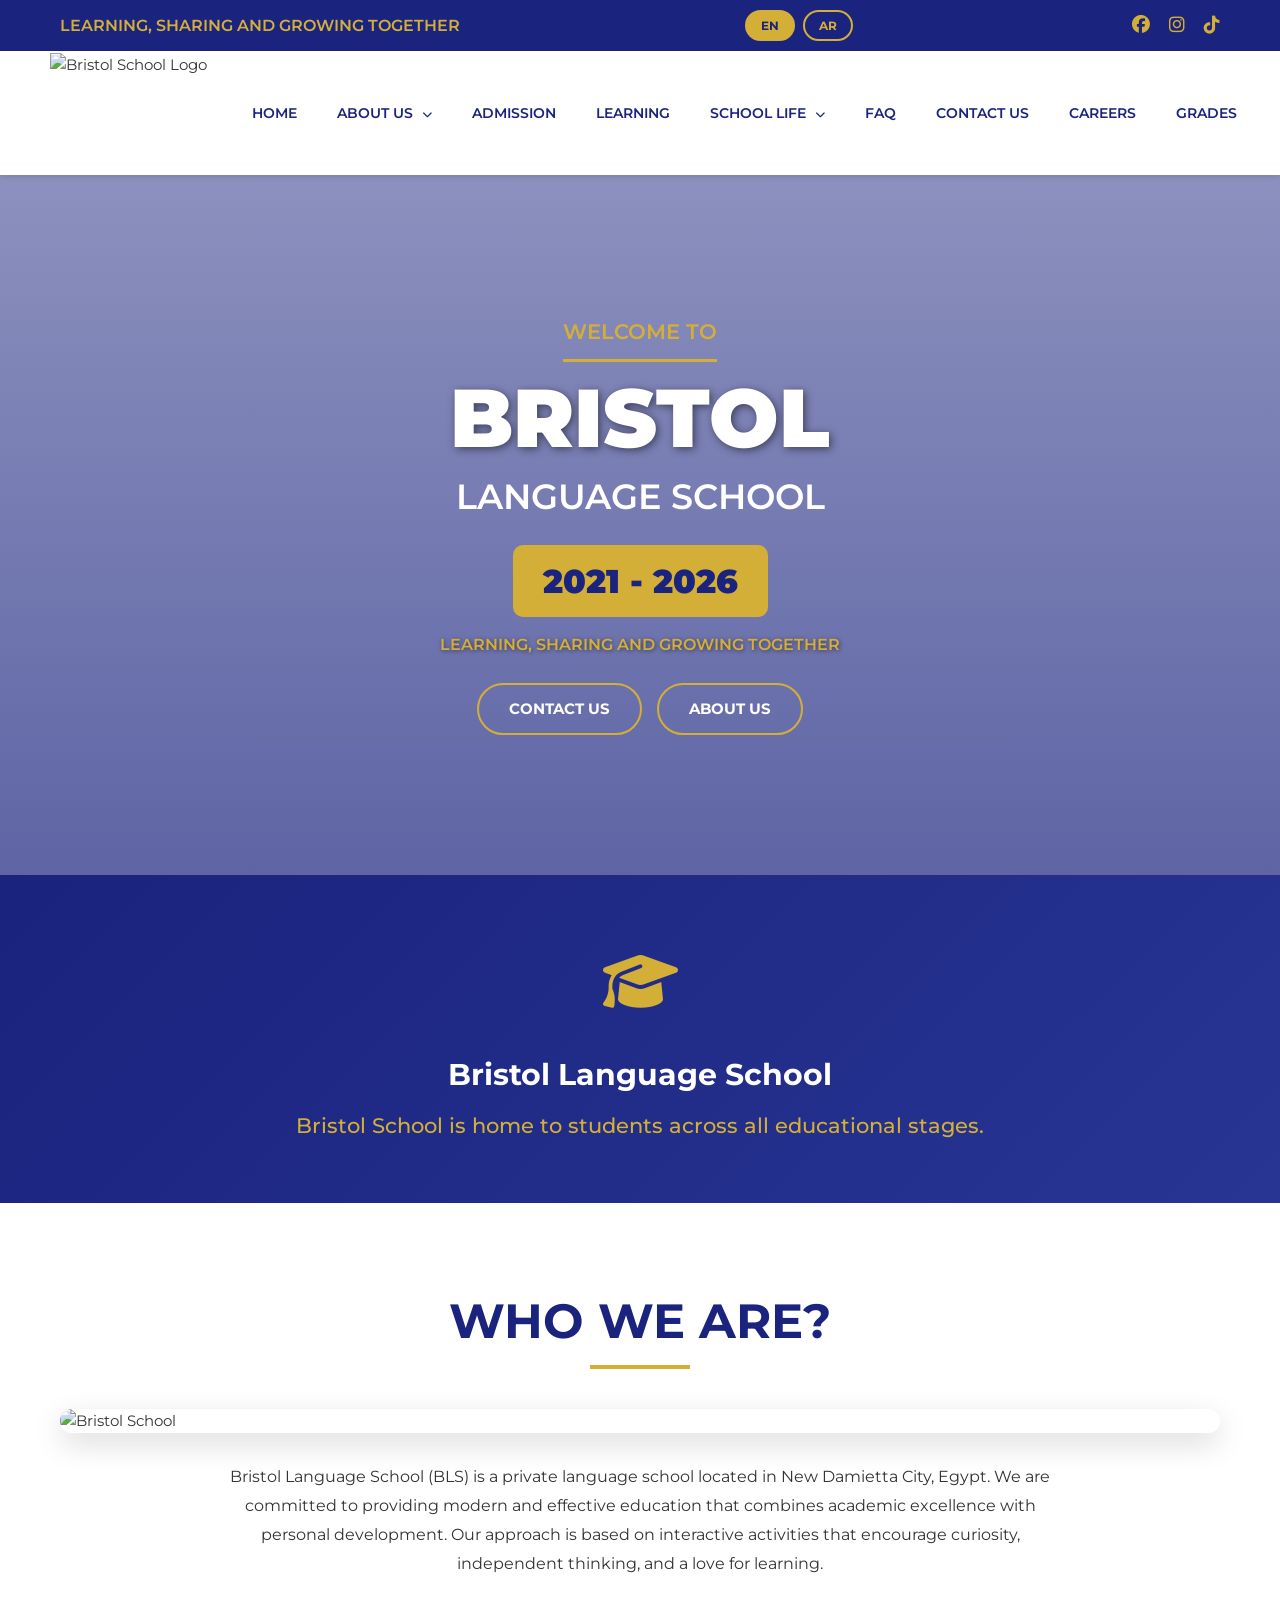
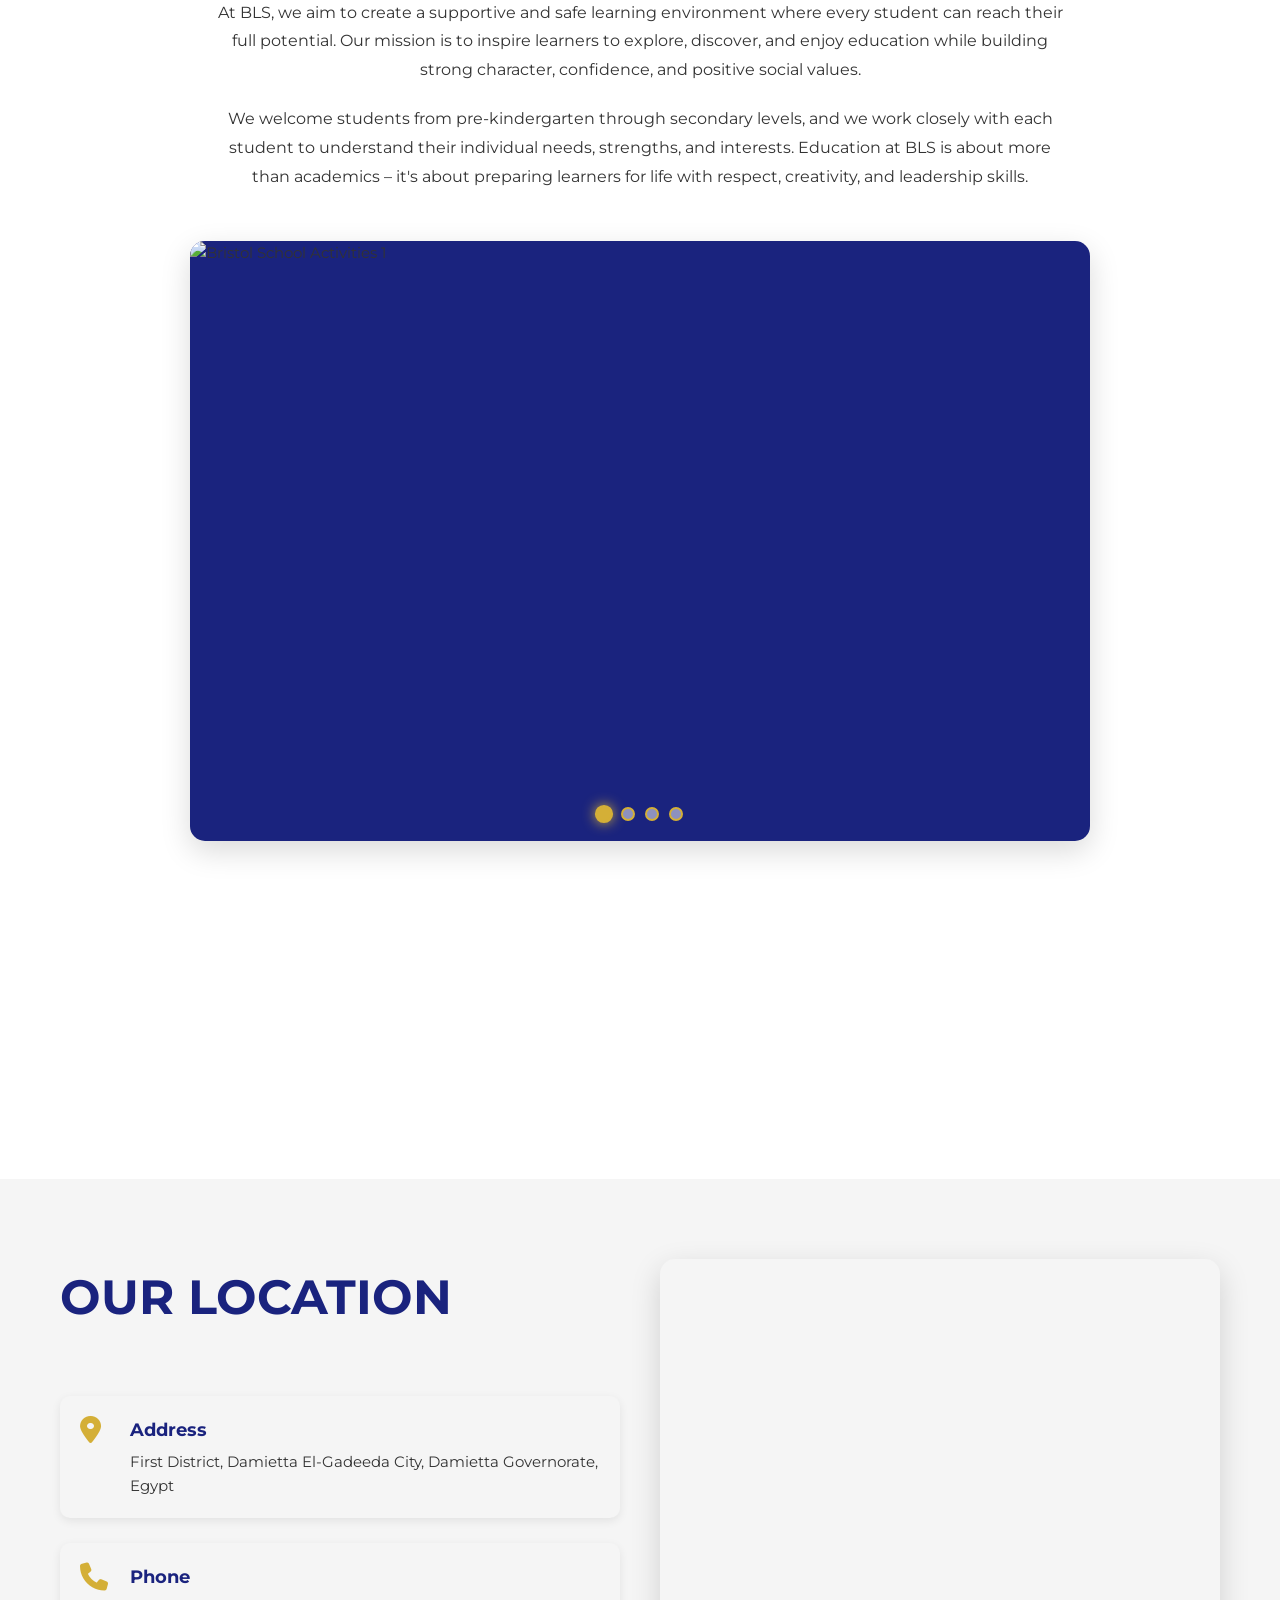
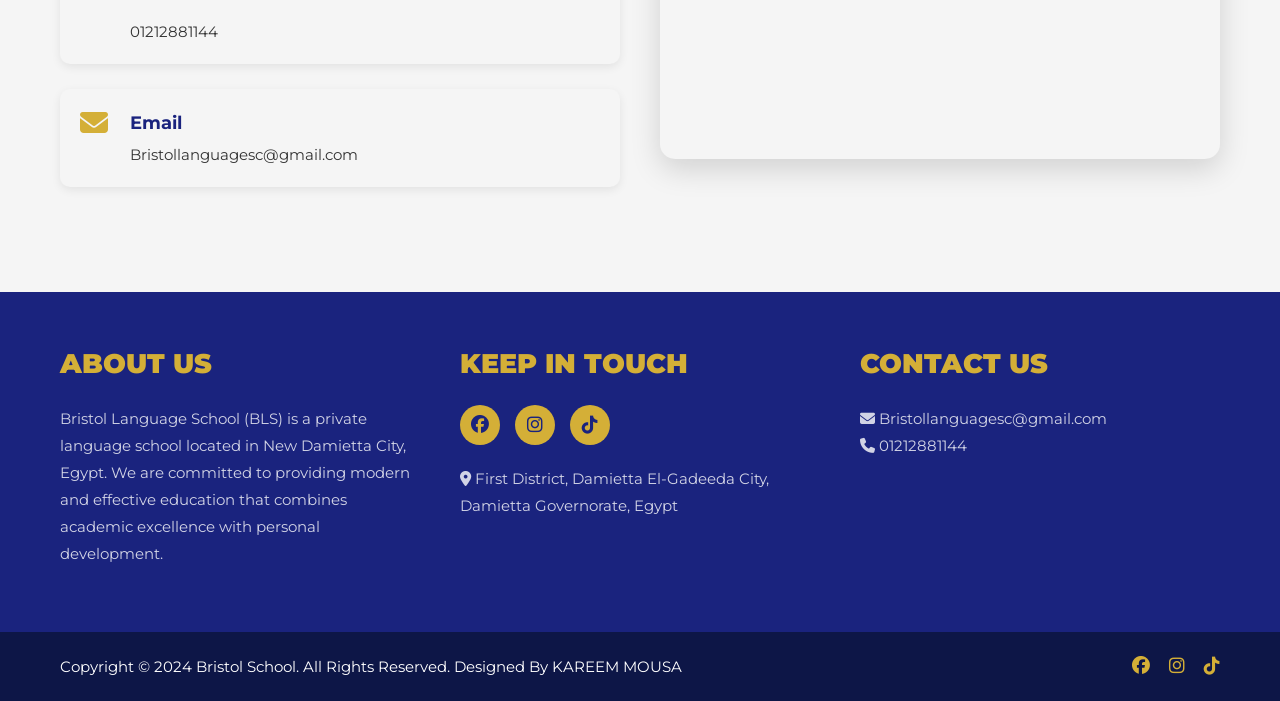
==== commit b7a1585b: "Add files via upload" ====
--- a/index.html
+++ b/index.html
@@ -54,6 +54,7 @@
                 <li><a href="faq.html" data-translate="nav.faq">FAQ</a></li>
                 <li><a href="contact.html" data-translate="nav.contact">Contact Us</a></li>
                 <li><a href="careers.html" data-translate="nav.careers">Careers</a></li>
+                <li><a href="grades.html" data-translate="nav.grades">Grades</a></li>
             </ul>
             <a href="admission.html" class="btn-apply mobile-only" data-translate="nav.applyNow">APPLY NOW</a>
         </nav>
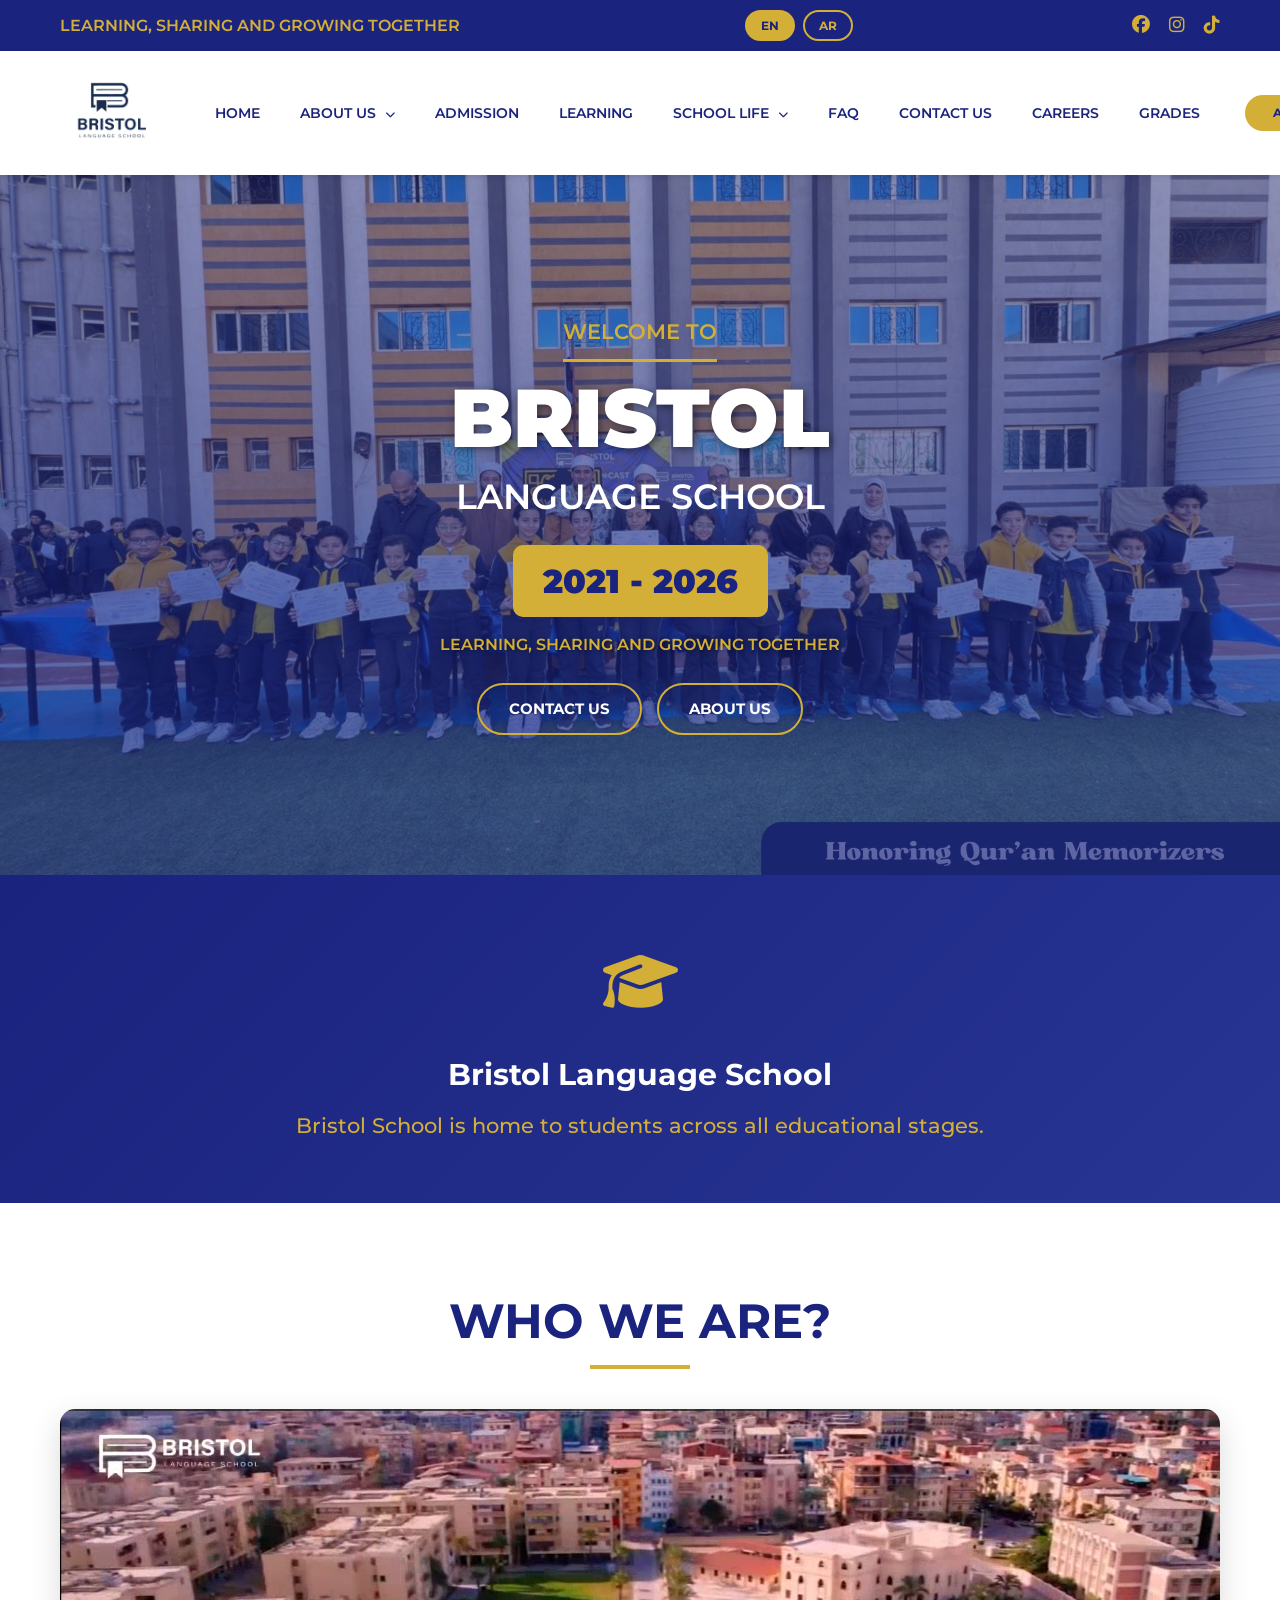
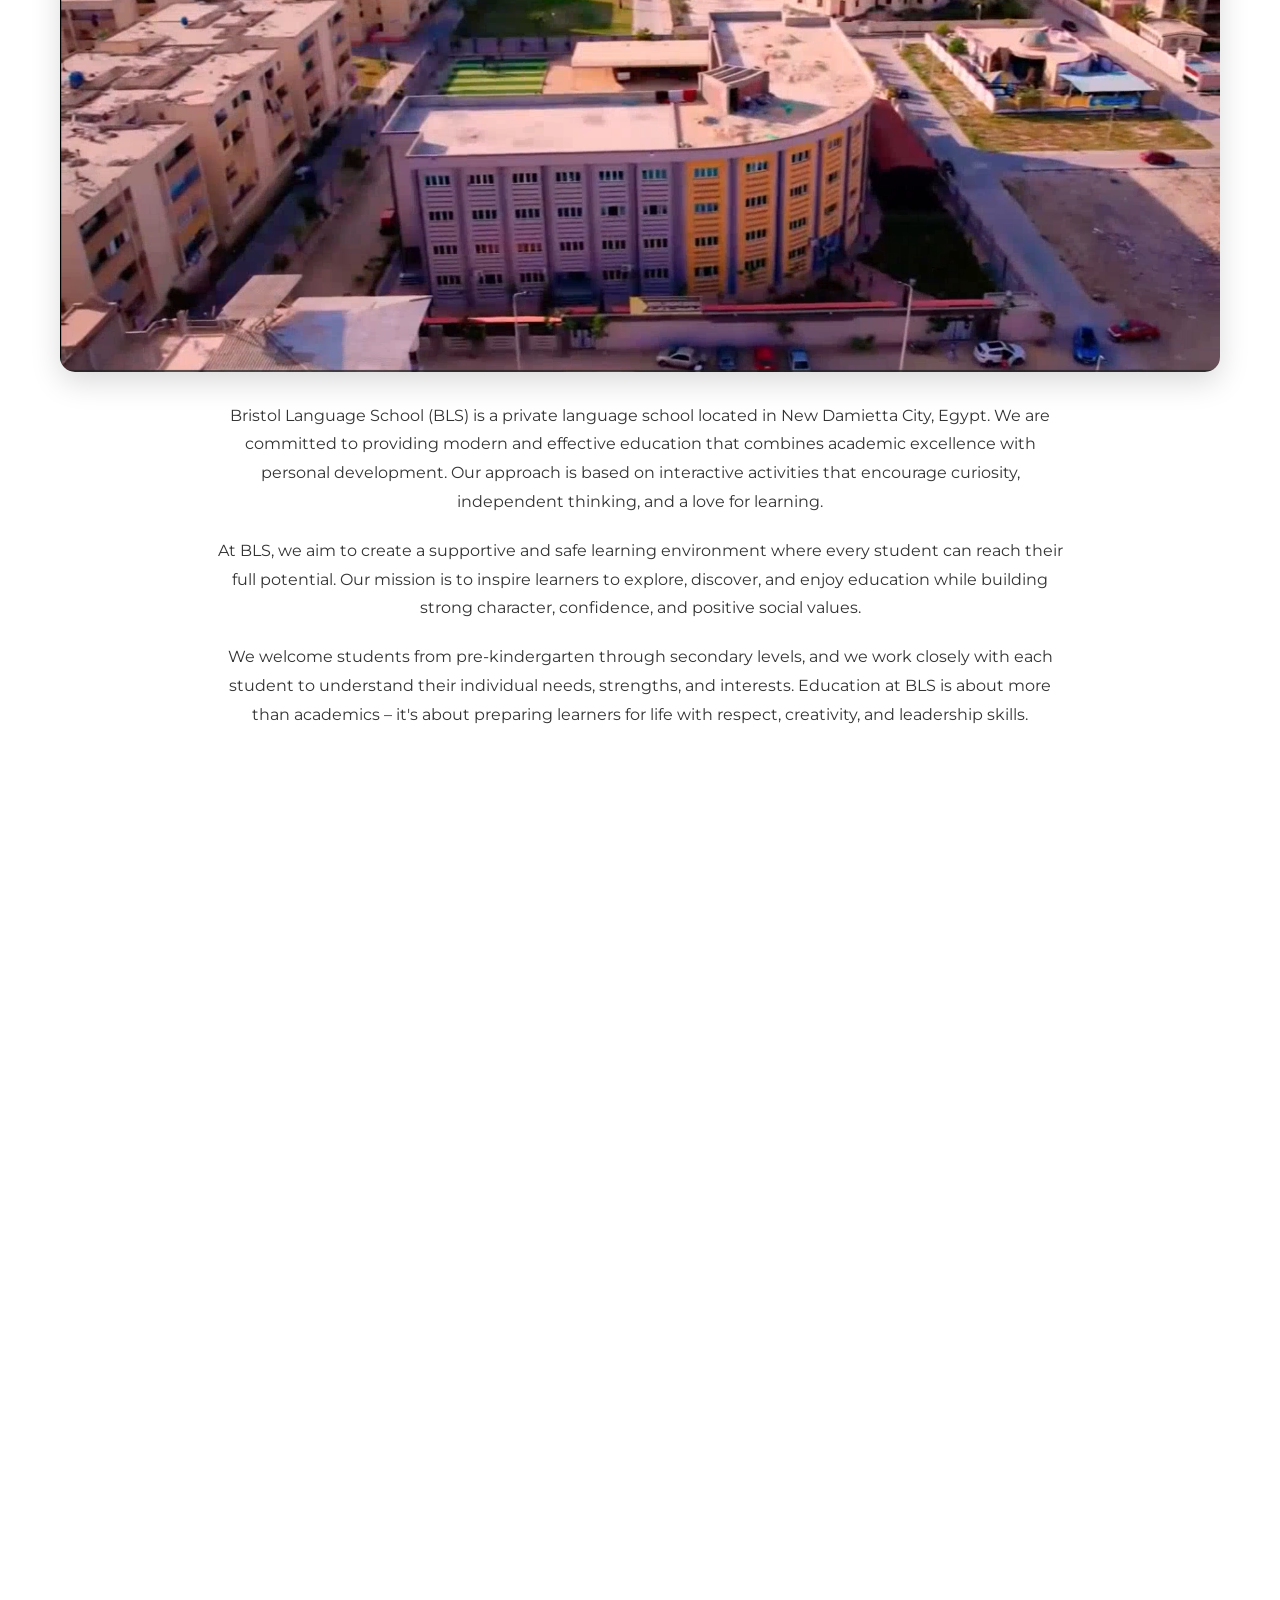
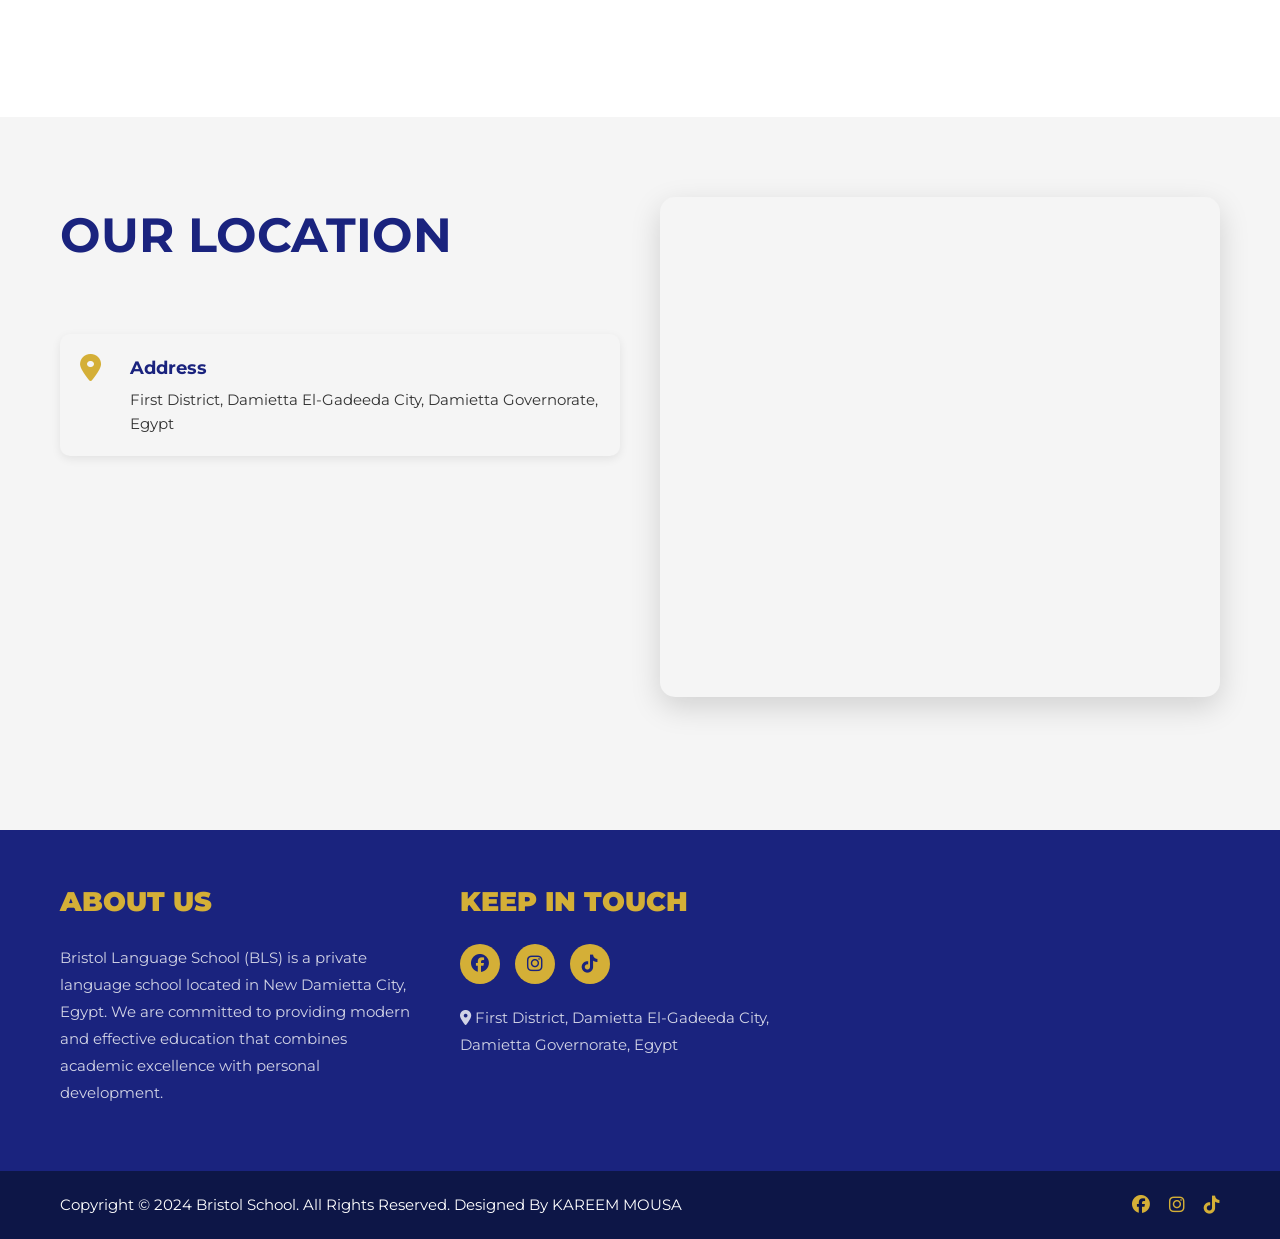
==== commit 16dcb360: "Add files via upload" ====
--- a/index.html
+++ b/index.html
@@ -5,7 +5,7 @@
     <meta charset="UTF-8">
     <meta name="viewport" content="width=device-width, initial-scale=1.0">
     <title>Bristol Language School</title>
-    <link rel="icon" type="image/png" href="MY DATA/craiyon_045154_image.png">
+    <link rel="icon" type="image/png" href="mydata/craiyon_045154_image.png">
     <link rel="preconnect" href="https://fonts.googleapis.com">
     <link href="https://fonts.googleapis.com/css2?family=Montserrat:wght@400;600;700;900&display=swap" rel="stylesheet">
     <link rel="stylesheet" href="https://cdnjs.cloudflare.com/ajax/libs/font-awesome/6.4.0/css/all.min.css">
@@ -31,7 +31,7 @@
 <header class="header">
     <div class="container">
         <div class="logo">
-            <img src="MY DATA/craiyon_045154_image.png" alt="Bristol School Logo">
+            <img src="mydata/craiyon_045154_image.png" alt="Bristol School Logo">
         </div>
         <nav class="main-menu">
             <ul>
@@ -67,8 +67,8 @@
 
 <section class="hero-slider">
     <div class="slide active video-slide">
-        <video id="heroVideo" muted loop playsinline class="hero-video" poster="MY DATA/slide 1.jpg">
-            <source src="MY DATA/BLS PROMO.mp4" type="video/mp4">
+        <video id="heroVideo" muted loop playsinline class="hero-video" poster="mydata/slide 1.jpg">
+            <source src="mydata/BLS PROMO.mp4" type="video/mp4">
         </video>
         <div class="video-overlay"></div>
         <div class="slide-content">
@@ -102,7 +102,7 @@
         <h2 class="section-title scroll-animate" data-translate="whoWeAre.title">WHO WE ARE?</h2>
         
         <div class="who-static-image scroll-animate" data-delay="0.1">
-            <img src="MY DATA/Screenshot 2026-01-17 063810.png" alt="Bristol School">
+            <img src="mydata/Screenshot 2026-01-17 063810.png" alt="Bristol School">
         </div>
         
         <div class="who-content scroll-animate" data-delay="0.2">
@@ -122,16 +122,16 @@
         <div class="who-slider scroll-animate" data-delay="0.6">
             <div class="who-slider-wrapper">
                 <div class="who-slide active">
-                    <img src="MY DATA/slide 1.jpg" alt="Bristol School Activities 1">
+                    <img src="mydata/slide 1.jpg" alt="Bristol School Activities 1">
                 </div>
                 <div class="who-slide">
-                    <img src="MY DATA/slide 2.jpg" alt="Bristol School Activities 2">
+                    <img src="mydata/slide 2.jpg" alt="Bristol School Activities 2">
                 </div>
                 <div class="who-slide">
-                    <img src="MY DATA/slide 3.jpg" alt="Bristol School Activities 3">
+                    <img src="mydata/slide 3.jpg" alt="Bristol School Activities 3">
                 </div>
                 <div class="who-slide">
-                    <img src="MY DATA/slide 4.jpg" alt="Bristol School Activities 4">
+                    <img src="mydata/slide 4.jpg" alt="Bristol School Activities 4">
                 </div>
             </div>
             
